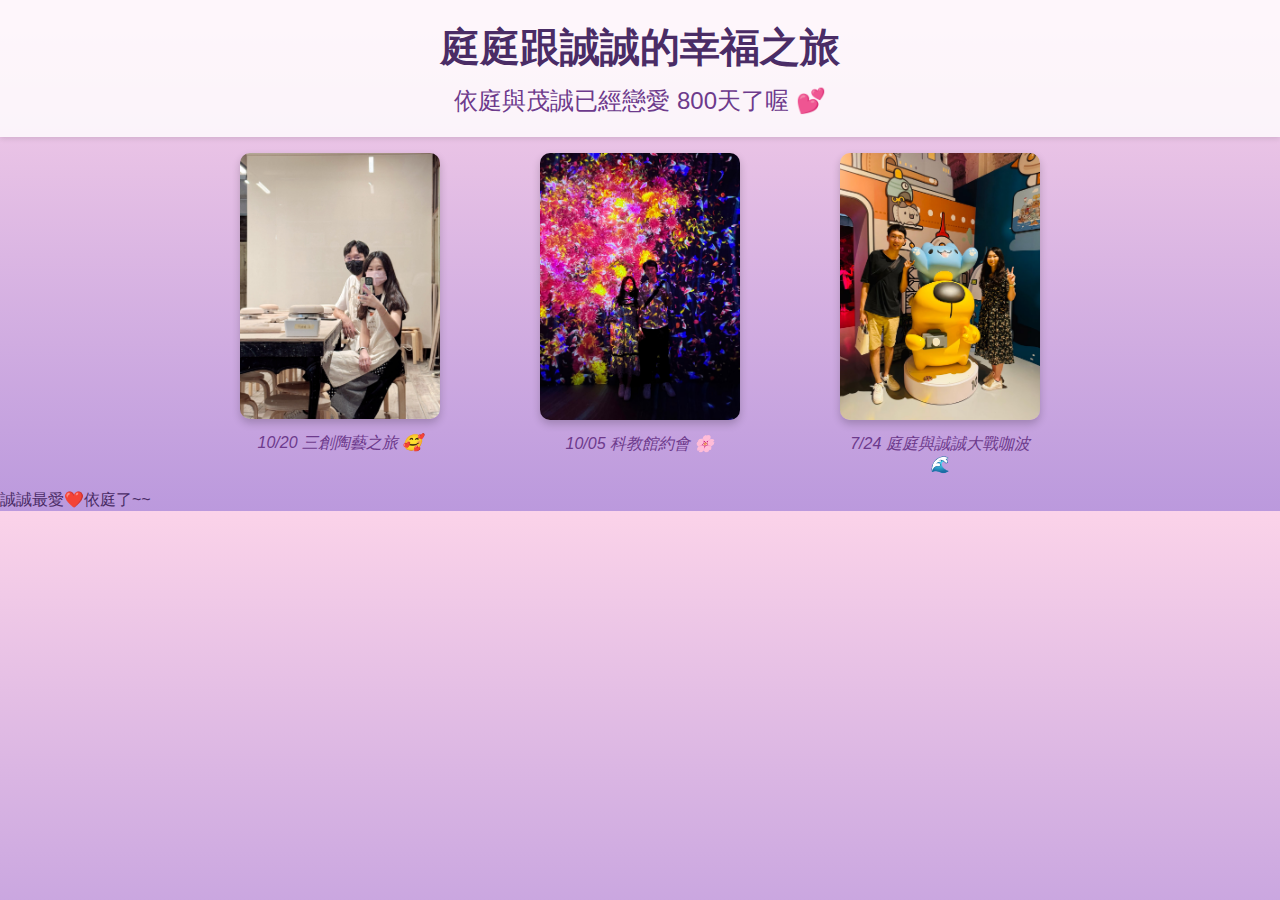
==== home.html @ 8e942254 "add photo album" ====
<!DOCTYPE html>
<html lang="en">
<head>
    <meta charset="UTF-8">
    <meta name="viewport" content="width=device-width, initial-scale=1.0">
    <title>庭庭跟誠誠的幸福之旅</title>
    <link rel="stylesheet" href="styles.css">
</head>
<body>
    <header>
        <h1>庭庭跟誠誠的幸福之旅</h1>
        <div class="counter" id="counter"></div>
    </header>
    <div class="gallery">
        <figure>
            <a href="album1.html">
                <img src="IMG_8513.JPG" alt="Memory 1">
            </a>
            <figcaption>10/20 三創陶藝之旅 🥰</figcaption>
        </figure>
        <figure>
            <a href="album2.html">
                <img src="IMG_8514.JPG" alt="Memory 2">
            </a>
            <figcaption>10/05 科教館約會 🌸</figcaption>
        </figure>
        <figure>
            <a href="album3.html">
                <img src="IMG_8515.JPG" alt="Memory 3">
            </a>
            <figcaption>7/24 庭庭與誠誠大戰咖波 🌊</figcaption>
        </figure>
    </div>
    <footer>
        誠誠最愛❤️依庭了~~
    </footer>
    <script src="script.js"></script>
</body>
</html>
---- styles.css ----
body {
    font-family: 'Arial', sans-serif;
    margin: 0;
    padding: 0;
    background: linear-gradient(to bottom, #fbd3e9, #bb99dd);
    color: #4a2c66;
}

#login {
    display: flex;
    flex-direction: column;
    align-items: center;
    justify-content: center;
    height: 100vh;
    text-align: center;
    background-color: rgba(255, 255, 255, 0.8);
}

#login input[type="password"] {
    padding: 10px;
    font-size: 1em;
    border: 2px solid #bb99dd;
    border-radius: 5px;
    margin: 10px 0;
}

#login button {
    padding: 10px 20px;
    font-size: 1em;
    color: #fff;
    background-color: #6d3a8c;
    border: none;
    border-radius: 5px;
    cursor: pointer;
}

#login button:hover {
    background-color: #4a2c66;
}

header {
    background-color: rgba(255, 255, 255, 0.8);
    padding: 20px;
    text-align: center;
    position: sticky;
    top: 0;
    z-index: 1000;
    box-shadow: 0 2px 5px rgba(0, 0, 0, 0.1);
}

header h1 {
    margin: 0;
    font-size: 2.5em;
}

.counter {
    font-size: 1.5em;
    margin-top: 10px;
    color: #6d3a8c;
}

.gallery {
    display: flex;
    flex-wrap: wrap;
    justify-content: center;
    gap: 20px;
}

figure {
    text-align: center;
    max-width: 200px;
}

figure img {
    width: 100%;
    height: auto;
    border-radius: 10px;
    box-shadow: 0 4px 8px rgba(0, 0, 0, 0.2);
    transition: transform 0.3s ease-in-out;
}

figure img:hover {
    transform: scale(1.05);
}

figcaption {
    margin-top: 10px;
    font-size: 1em;
    color: #6d3a8c;
    font-style: italic;
}
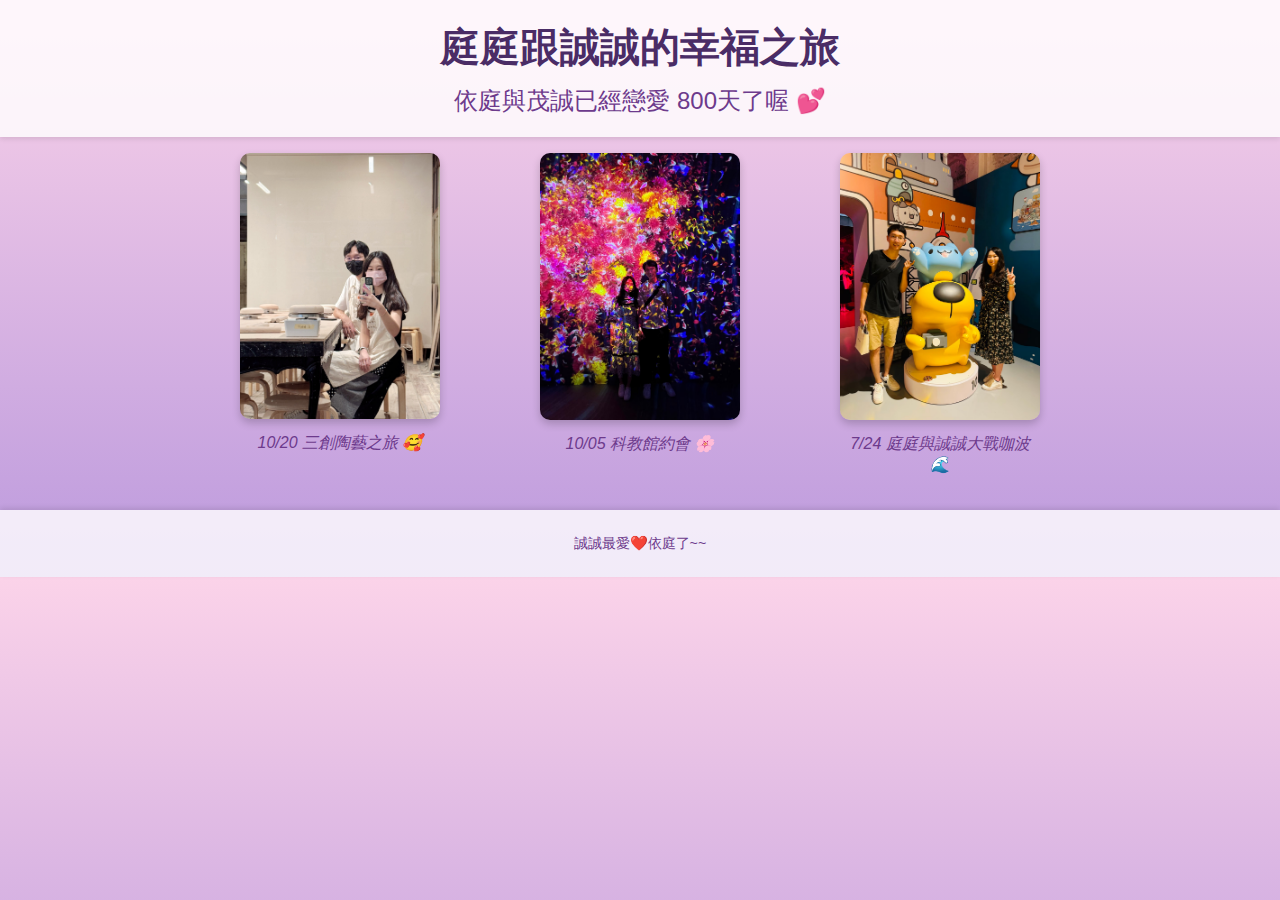
==== commit 77ce89db: "add photo album2" ====
--- a/home.html
+++ b/home.html
@@ -32,7 +32,7 @@
         </figure>
     </div>
     <footer>
-        誠誠最愛❤️依庭了~~
+        <p class="highlight-text">誠誠最愛<span class="heart">❤️</span>依庭了~~</p>
     </footer>
     <script src="script.js"></script>
 </body>
--- a/styles.css
+++ b/styles.css
@@ -89,3 +89,15 @@
     color: #6d3a8c;
     font-style: italic;
 }
+footer {
+    margin-top: 20px;
+    padding: 10px 0;
+    background-color: rgba(255, 255, 255, 0.8);
+    text-align: center;
+    font-size: 0.9em;
+    color: #6d3a8c;
+    box-shadow: 0 -2px 5px rgba(0, 0, 0, 0.1);
+}
+
+
+
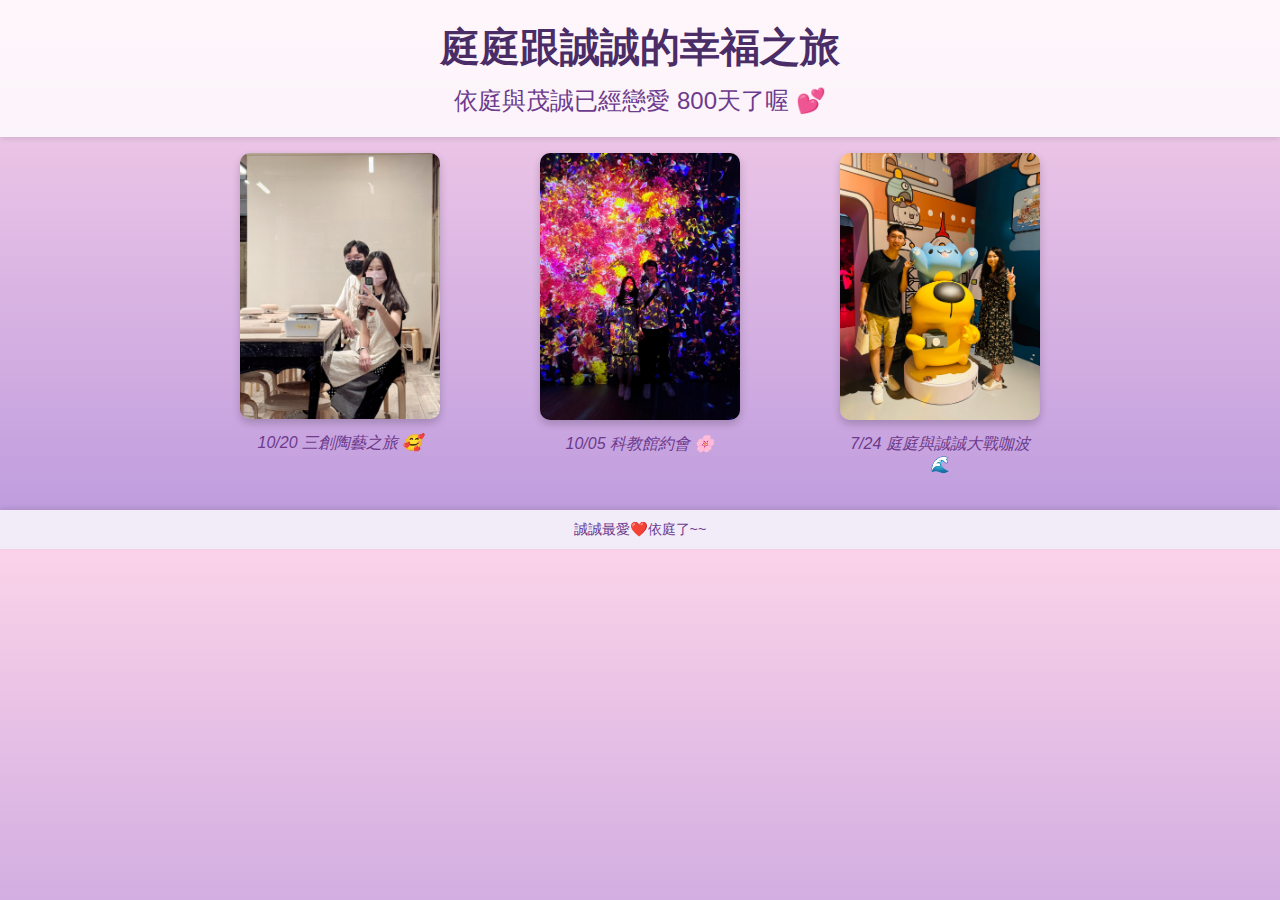
==== commit 88209a8b: "backup" ====
--- a/home.html
+++ b/home.html
@@ -32,7 +32,7 @@
         </figure>
     </div>
     <footer>
-        <p class="highlight-text">誠誠最愛<span class="heart">❤️</span>依庭了~~</p>
+        誠誠最愛❤️依庭了~~
     </footer>
     <script src="script.js"></script>
 </body>
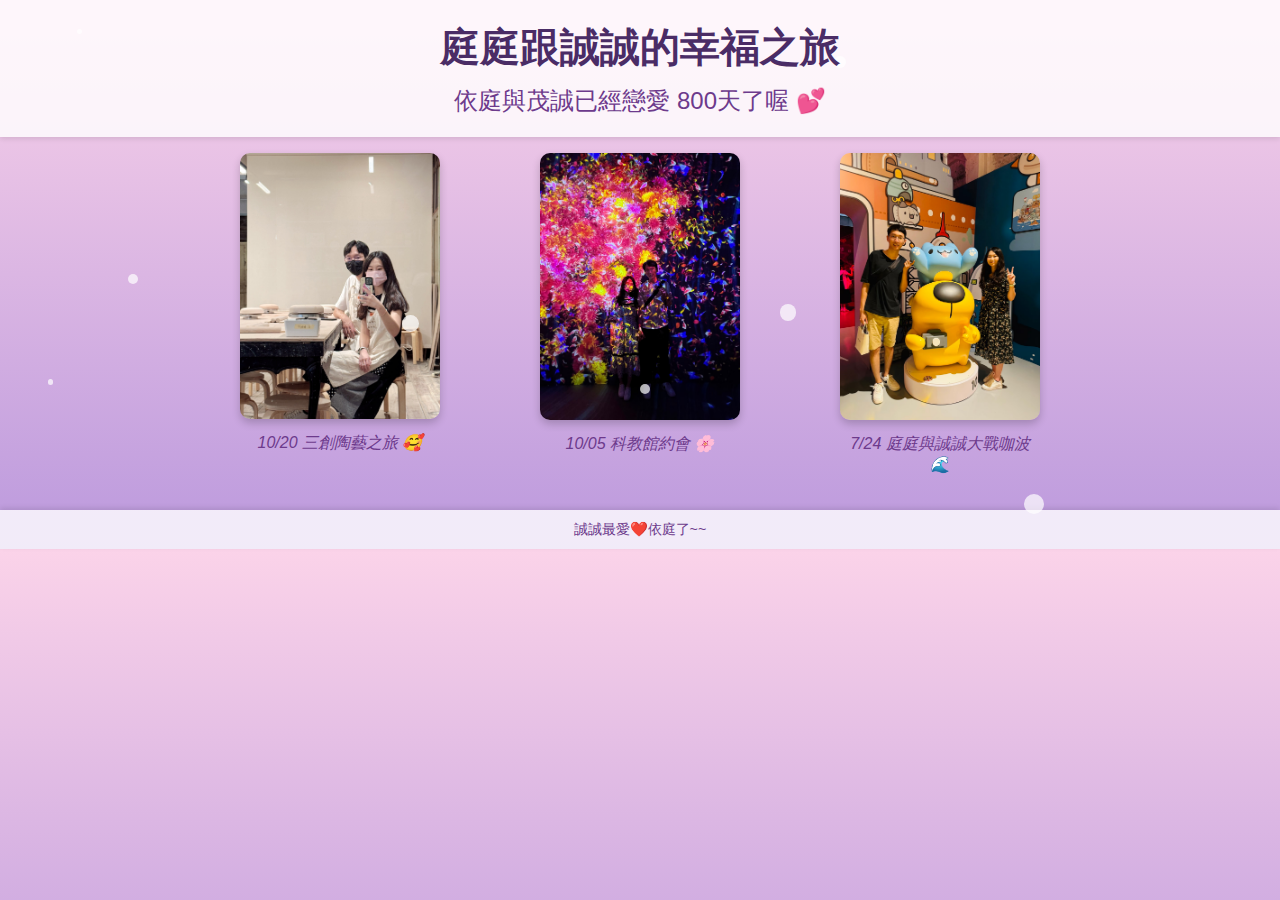
==== commit 6b8c63cf: "add bubble" ====
--- a/home.html
+++ b/home.html
@@ -34,6 +34,11 @@
     <footer>
         誠誠最愛❤️依庭了~~
     </footer>
+    <div id="bubble-container">
+        <div class="bubble"></div>
+        <div class="bubble"></div>
+        <div class="bubble"></div>
+    </div>
     <script src="script.js"></script>
 </body>
 </html>
--- a/styles.css
+++ b/styles.css
@@ -98,6 +98,70 @@
     color: #6d3a8c;
     box-shadow: 0 -2px 5px rgba(0, 0, 0, 0.1);
 }
+body {
+    position: relative;
+    overflow: hidden;
+    background: linear-gradient(to bottom, #fbd3e9, #bb99dd);
+    color: #4a2c66;
+}
+
+.bubble {
+    position: absolute;
+    left: 50%; /* 改為隨機生成，避免集中 */
+    top: 100%; /* 從畫面底部開始 */
+    width: 5px;
+    height: 5px;
+    background: rgba(255, 255, 255, 0.7);
+    border-radius: 50%;
+    animation: float 10s infinite ease-in-out;
+}
+
+.bubble:nth-child(1) {
+    top: 50%;
+    left: 10%;
+    animation-duration: 12s;
+    animation-delay: 0s;
+    width: 10px;
+    height: 10px;
+}
+
+.bubble:nth-child(2) {
+    top: 70%;
+    left: 50%;
+    animation-duration: 10s;
+    animation-delay: 1s;
+    width: 10px;
+    height: 10px;
+}
+
+.bubble:nth-child(3) {
+    top: 90%;
+    left: 80%;
+    animation-duration: 14s;
+    animation-delay: 2s;
+    width: 20px;
+    height: 20px;
+}
+
+@keyframes float {
+    0% {
+        transform: translateY(0) scale(1);
+        opacity: 1;
+    }
+    100% {
+        transform: translateY(-1200px) scale(1.5); /* 增大移動範圍 */
+        opacity: 0;
+    }
+}
+
+.bubble {
+    position: absolute;
+    width: 20px;
+    height: 20px;
+    background: rgba(255, 255, 255, 0.7);
+    border-radius: 50%;
+    animation: float 10s infinite ease-in-out;
+    z-index: 1; /* 確保氣泡不被遮蓋 */
+}
 
 
-
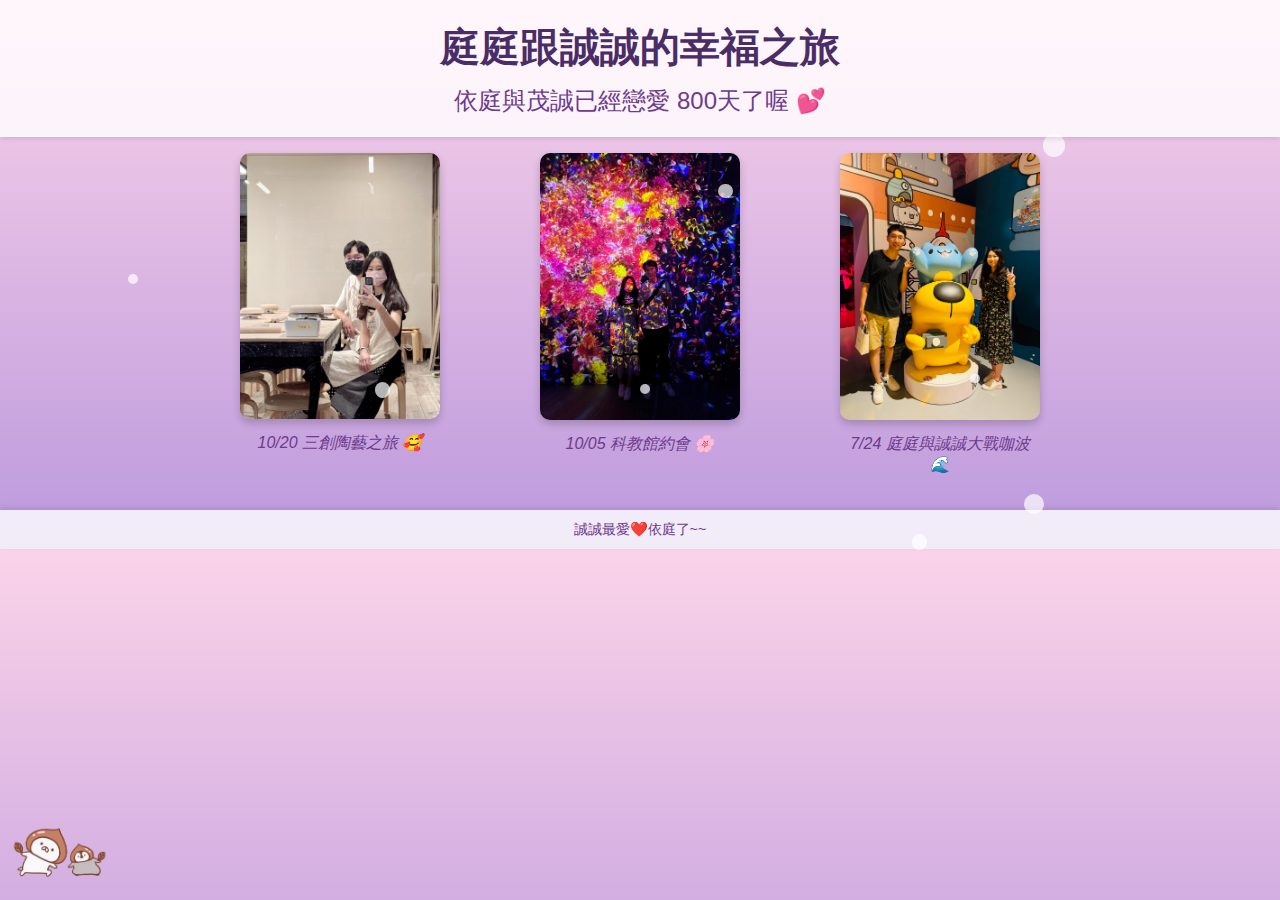
==== commit fceedea2: "add penguin" ====
--- a/home.html
+++ b/home.html
@@ -40,5 +40,8 @@
         <div class="bubble"></div>
     </div>
     <script src="script.js"></script>
+    <div id="cute-image">
+        <img src="cute2.png" alt="">
+    </div>
 </body>
 </html>
--- a/styles.css
+++ b/styles.css
@@ -4,6 +4,9 @@
     padding: 0;
     background: linear-gradient(to bottom, #fbd3e9, #bb99dd);
     color: #4a2c66;
+    position: relative;
+    overflow: auto;
+    
 }
 
 #login {
@@ -98,12 +101,7 @@
     color: #6d3a8c;
     box-shadow: 0 -2px 5px rgba(0, 0, 0, 0.1);
 }
-body {
-    position: relative;
-    overflow: hidden;
-    background: linear-gradient(to bottom, #fbd3e9, #bb99dd);
-    color: #4a2c66;
-}
+
 
 .bubble {
     position: absolute;
@@ -114,6 +112,7 @@
     background: rgba(255, 255, 255, 0.7);
     border-radius: 50%;
     animation: float 10s infinite ease-in-out;
+    pointer-events: none;
 }
 
 .bubble:nth-child(1) {
@@ -153,15 +152,24 @@
         opacity: 0;
     }
 }
+#cute-image {
+    position: fixed; /* 固定在視窗內，不會隨滾動改變位置 */
+    bottom: 10px;    /* 距離底部 10px */
+    left: 10px;      /* 距離左邊 10px */
+    z-index: 1000;   /* 確保圖片不會被其他元素遮住 */
+    opacity: 0.9;    /* 稍微透明，避免影響主視覺 */
+    transition: transform 0.3s ease-in-out, opacity 0.3s ease-in-out;
+}
 
-.bubble {
-    position: absolute;
-    width: 20px;
-    height: 20px;
-    background: rgba(255, 255, 255, 0.7);
-    border-radius: 50%;
-    animation: float 10s infinite ease-in-out;
-    z-index: 1; /* 確保氣泡不被遮蓋 */
+#cute-image img {
+    width: 100px;    /* 設置圖片寬度為 100px */
+    height: auto;    /* 自適應高度，保持比例 */
+}
+
+#cute-image:hover {
+    transform: scale(1.2); /* 滑過時放大圖片 */
+    opacity: 1;           /* 滑過時全透明顯示 */
 }
 
 
+
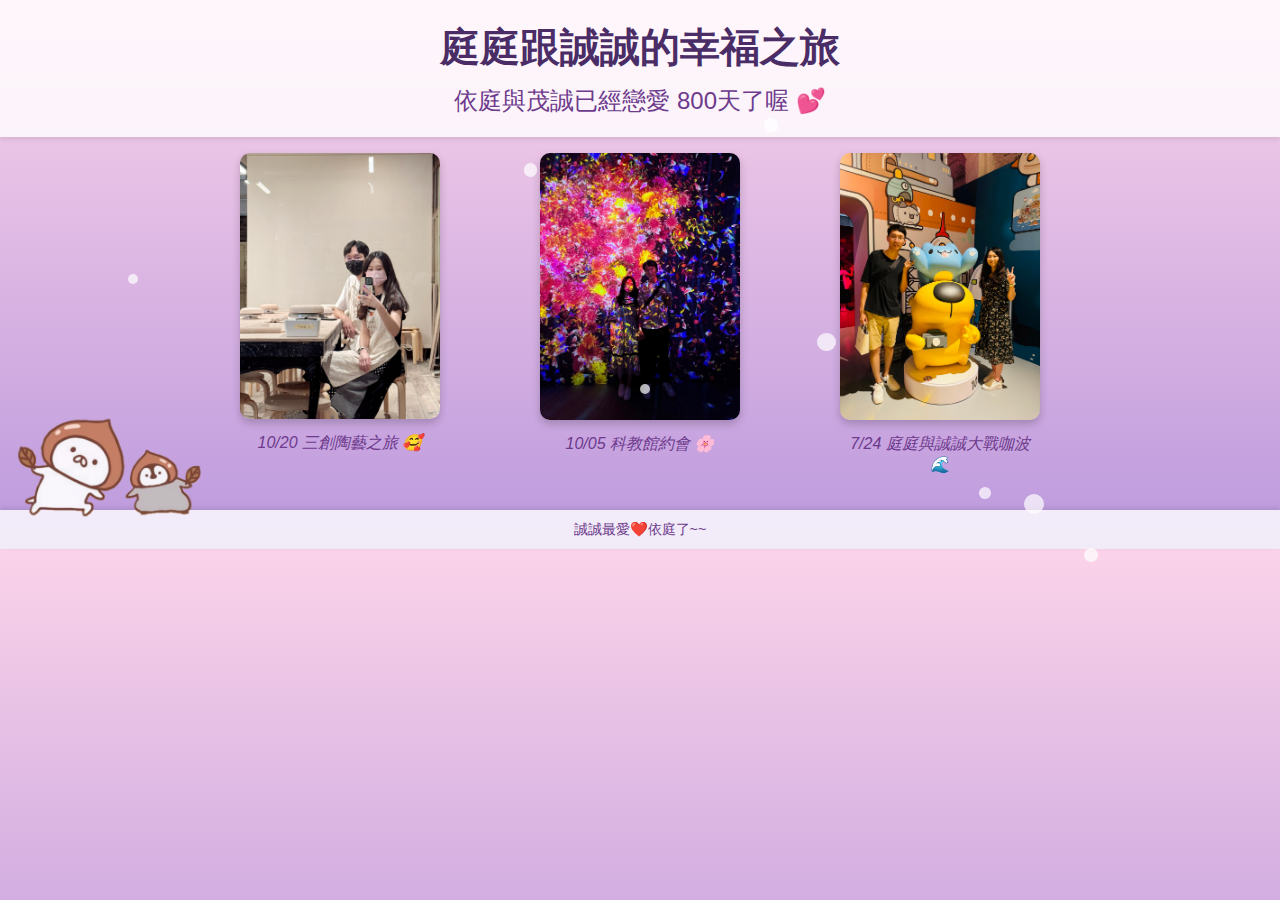
==== commit ef241e60: "add penguin2" ====
--- a/home.html
+++ b/home.html
@@ -30,6 +30,9 @@
             </a>
             <figcaption>7/24 庭庭與誠誠大戰咖波 🌊</figcaption>
         </figure>
+        <div id="cute-image">
+            <img src="cute2.png" alt="">
+        </div>
     </div>
     <footer>
         誠誠最愛❤️依庭了~~
@@ -40,8 +43,6 @@
         <div class="bubble"></div>
     </div>
     <script src="script.js"></script>
-    <div id="cute-image">
-        <img src="cute2.png" alt="">
-    </div>
+    
 </body>
 </html>
--- a/styles.css
+++ b/styles.css
@@ -153,7 +153,7 @@
     }
 }
 #cute-image {
-    position: fixed; /* 固定在視窗內，不會隨滾動改變位置 */
+    position: absolute; 
     bottom: 10px;    /* 距離底部 10px */
     left: 10px;      /* 距離左邊 10px */
     z-index: 1000;   /* 確保圖片不會被其他元素遮住 */
@@ -162,7 +162,7 @@
 }
 
 #cute-image img {
-    width: 100px;    /* 設置圖片寬度為 100px */
+    width: 200px;    /* 設置圖片寬度為 100px */
     height: auto;    /* 自適應高度，保持比例 */
 }
 
